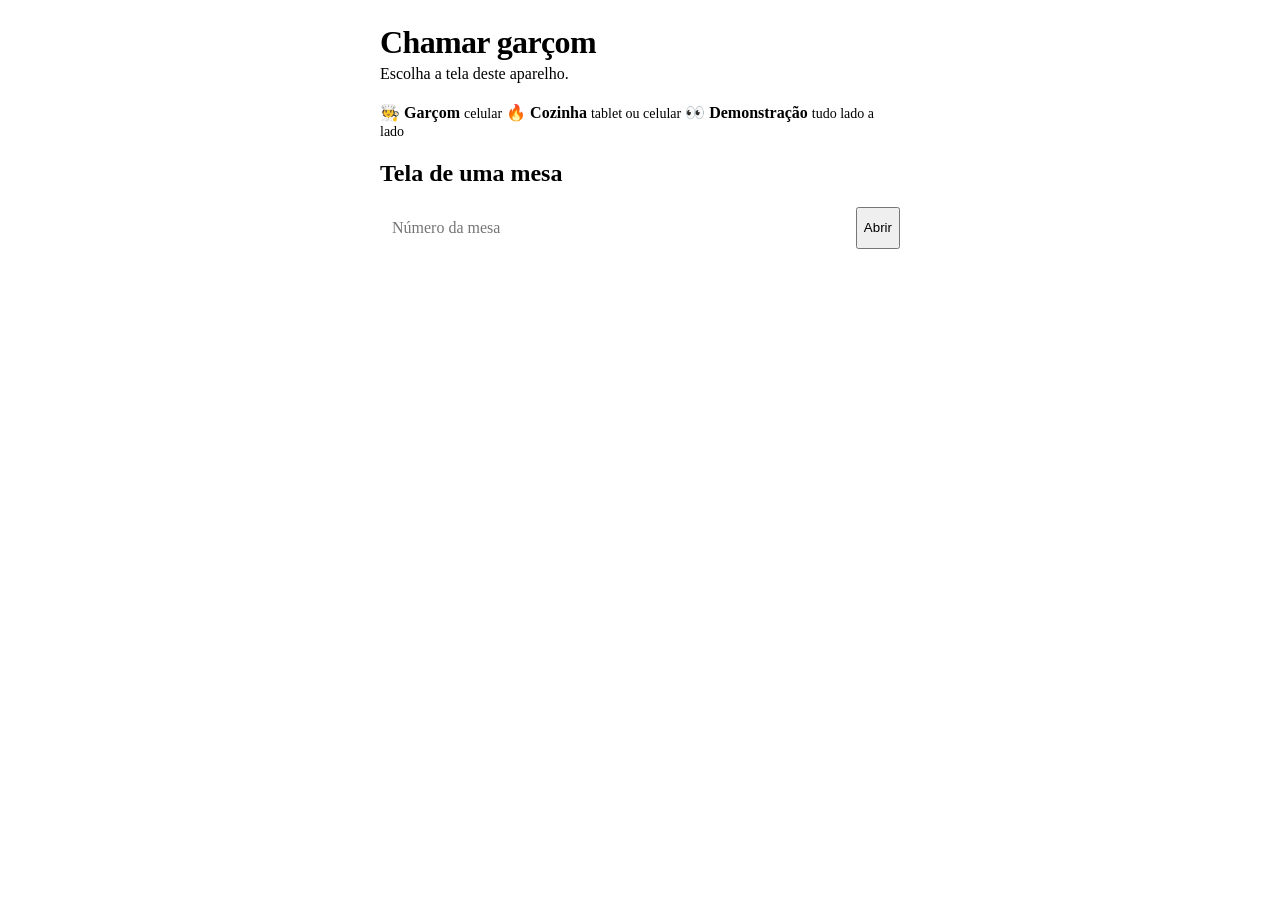
==== web/index.html @ 9ca5567c "Sistema Chamar garçom: mesa, garçom e cozinha com Supabase Co-Authored-By: Claude Opus 5.5 <noreply@" ====
<!doctype html>
<html lang="pt-BR">
<head>
<meta charset="utf-8">
<meta name="viewport" content="width=device-width, initial-scale=1">
<title>Chamar garçom</title>
<link rel="stylesheet" href="/base.css">
<link rel="icon" href="/icone.svg">
<style>
  body { padding: 24px 16px; max-width: 520px; margin: 0 auto; }
  h1 { margin: 0 0 4px; letter-spacing: -.02em; }
  p { color: var(--suave); margin: 0 0 20px; }
  a.cartao { text-decoration: none; color: inherit; flex-direction: row; justify-content: space-between; align-items: center; margin-bottom: 10px; font-weight: 700; }
  a.cartao span { color: var(--suave); font-weight: 500; font-size: 14px; }
  form { display: flex; gap: 8px; }
  input { flex: 1; font: inherit; font-size: 16px; padding: 12px; border-radius: 12px; border: 1.5px solid var(--linha); background: var(--cartao); }
</style>
</head>
<body>
  <h1>Chamar garçom</h1>
  <p>Escolha a tela deste aparelho.</p>
  <a class="cartao" href="/garcom">🧑‍🍳 Garçom <span>celular</span></a>
  <a class="cartao" href="/cozinha">🔥 Cozinha <span>tablet ou celular</span></a>
  <a class="cartao" href="/demo">👀 Demonstração <span>tudo lado a lado</span></a>
  <h2 class="secao">Tela de uma mesa</h2>
  <form onsubmit="location.href='/mesa/' + encodeURIComponent(this.n.value); return false;">
    <input name="n" inputmode="numeric" pattern="\w{1,10}" placeholder="Número da mesa" required>
    <button class="btn marca">Abrir</button>
  </form>
</body>
</html>
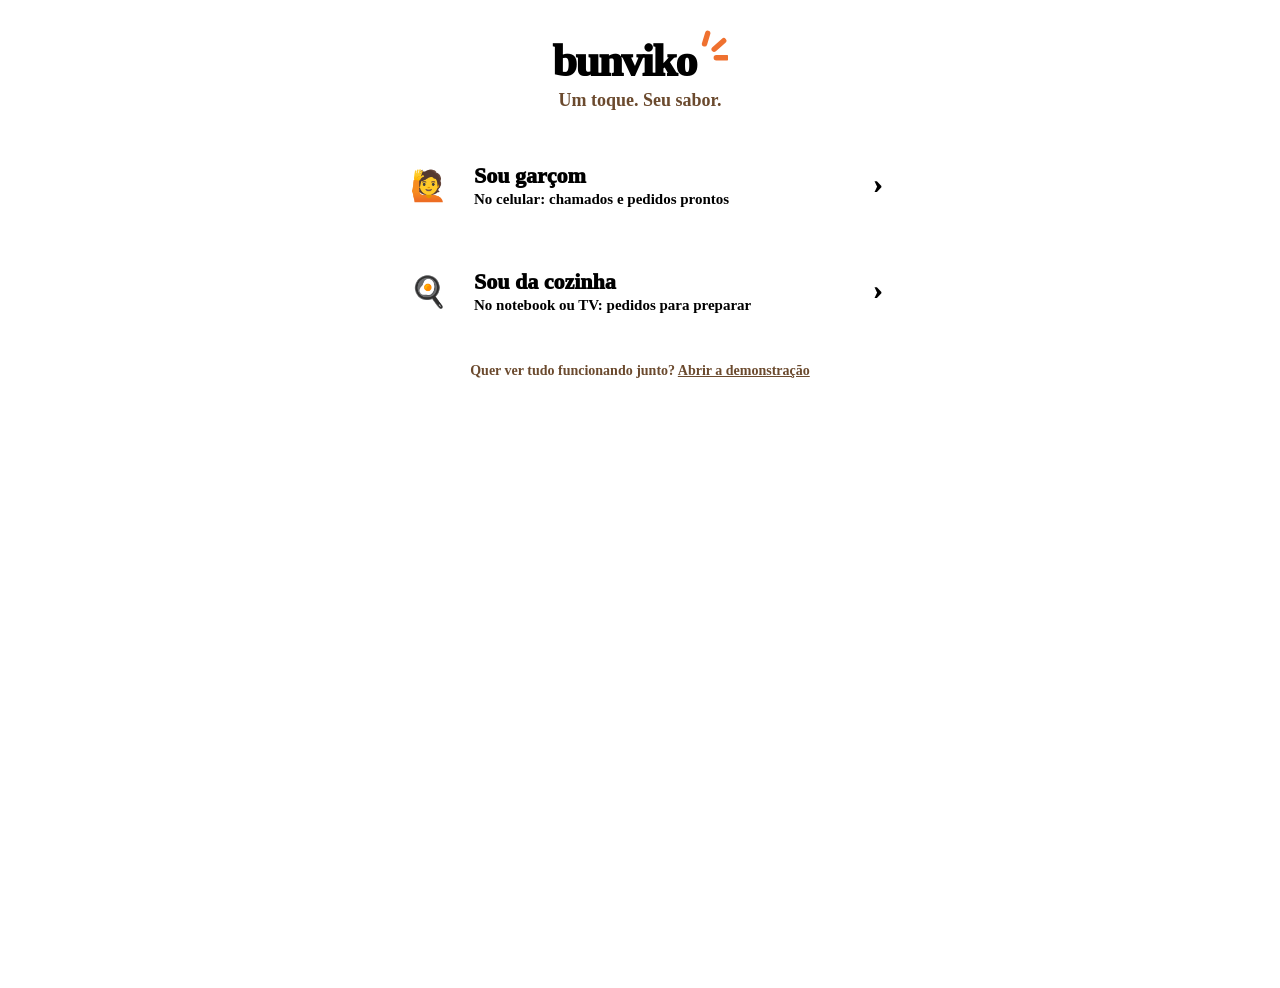
==== commit 1054c3ce: "Página inicial Garçom/Cozinha, vibração forte e alerta grande para o garçom Co-Authored-By: Claude O" ====
--- a/web/index.html
+++ b/web/index.html
@@ -2,30 +2,67 @@
 <html lang="pt-BR">
 <head>
 <meta charset="utf-8">
-<meta name="viewport" content="width=device-width, initial-scale=1">
-<title>Chamar garçom</title>
-<link rel="stylesheet" href="/base.css">
+<meta name="viewport" content="width=device-width, initial-scale=1, viewport-fit=cover">
+<meta name="theme-color" content="#ffcf35">
+<title>Bunviko</title>
+<link rel="stylesheet" href="/comum/base.css">
 <link rel="icon" href="/icone.svg">
+<link rel="apple-touch-icon" href="/apple-touch-icon.png">
 <style>
-  body { padding: 24px 16px; max-width: 520px; margin: 0 auto; }
-  h1 { margin: 0 0 4px; letter-spacing: -.02em; }
-  p { color: var(--suave); margin: 0 0 20px; }
-  a.cartao { text-decoration: none; color: inherit; flex-direction: row; justify-content: space-between; align-items: center; margin-bottom: 10px; font-weight: 700; }
-  a.cartao span { color: var(--suave); font-weight: 500; font-size: 14px; }
-  form { display: flex; gap: 8px; }
-  input { flex: 1; font: inherit; font-size: 16px; padding: 12px; border-radius: 12px; border: 1.5px solid var(--linha); background: var(--cartao); }
+  body { background: var(--amarelo); min-height: 100vh; min-height: 100dvh; position: relative; overflow-x: hidden; }
+  .mancha { position: absolute; pointer-events: none; }
+  .m1 { width: 300px; height: 260px; right: -110px; top: -120px; background: var(--marca); border-radius: 46% 54% 60% 40%; }
+  .m2 { width: 220px; height: 190px; left: -100px; bottom: -80px; background: var(--vermelho); border-radius: 58% 42% 40% 60%; }
+  main { position: relative; max-width: 520px; margin: 0 auto; padding: max(28px, env(safe-area-inset-top)) 20px 40px; text-align: center; }
+  .viko-topo .viko { width: 150px; margin: 0 auto; }
+  .logo { display: inline-flex; align-items: flex-start; font-size: 44px; font-weight: 1000; letter-spacing: -.035em; line-height: 1; margin-top: 4px; }
+  .logo svg { width: 32px; height: 32px; margin-top: -10px; }
+  .slogan { margin: 6px 0 28px; font-size: 18px; font-weight: 900; color: #6b4a2e; }
+  .escolha { display: flex; flex-direction: column; gap: 14px; text-align: left; }
+  .opcao {
+    display: flex; align-items: center; gap: 16px; padding: 16px 18px; border-radius: 24px;
+    background: var(--cartao); color: var(--texto); text-decoration: none;
+    box-shadow: 0 6px 0 var(--amarelo-escuro); transition: transform .08s, box-shadow .08s;
+  }
+  .opcao:active { transform: translateY(6px); box-shadow: 0 0 0 var(--amarelo-escuro); }
+  .opcao .icone {
+    flex: none; width: 60px; height: 60px; border-radius: 18px; display: grid; place-items: center;
+    font-size: 30px; background: var(--marca); box-shadow: 0 4px 0 var(--marca-escura);
+  }
+  .opcao.cozinha .icone { background: var(--vermelho); box-shadow: 0 4px 0 var(--vermelho-escuro); }
+  .opcao b { display: block; font-size: 22px; font-weight: 1000; }
+  .opcao small { display: block; font-size: 15px; font-weight: 800; color: var(--suave); margin-top: 2px; }
+  .opcao .vai { margin-left: auto; font-size: 26px; font-weight: 1000; color: var(--marca); }
+  .extra { margin-top: 26px; font-size: 14px; font-weight: 800; color: #6b4a2e; }
+  .extra a { color: var(--texto); }
 </style>
 </head>
 <body>
-  <h1>Chamar garçom</h1>
-  <p>Escolha a tela deste aparelho.</p>
-  <a class="cartao" href="/garcom">🧑‍🍳 Garçom <span>celular</span></a>
-  <a class="cartao" href="/cozinha">🔥 Cozinha <span>tablet ou celular</span></a>
-  <a class="cartao" href="/demo">👀 Demonstração <span>tudo lado a lado</span></a>
-  <h2 class="secao">Tela de uma mesa</h2>
-  <form onsubmit="location.href='/mesa/' + encodeURIComponent(this.n.value); return false;">
-    <input name="n" inputmode="numeric" pattern="\w{1,10}" placeholder="Número da mesa" required>
-    <button class="btn marca">Abrir</button>
-  </form>
+  <div class="mancha m1"></div><div class="mancha m2"></div>
+  <main>
+    <div class="viko-topo" id="viko"></div>
+    <div class="logo">bunviko<svg viewBox="0 0 30 30" aria-hidden="true"><path d="M8 13 L11 3 M17 18 L26 10 M19 26 L29 26" stroke="#EF7130" stroke-width="5" stroke-linecap="round"/></svg></div>
+    <p class="slogan">Um toque. Seu sabor.</p>
+
+    <nav class="escolha">
+      <a class="opcao" href="/garcom">
+        <span class="icone">🙋</span>
+        <span><b>Sou garçom</b><small>No celular: chamados e pedidos prontos</small></span>
+        <span class="vai">›</span>
+      </a>
+      <a class="opcao cozinha" href="/cozinha">
+        <span class="icone">🍳</span>
+        <span><b>Sou da cozinha</b><small>No notebook ou TV: pedidos para preparar</small></span>
+        <span class="vai">›</span>
+      </a>
+    </nav>
+
+    <p class="extra">Quer ver tudo funcionando junto? <a href="/demo">Abrir a demonstração</a></p>
+  </main>
+<script type="module">
+  import { viko, piscar } from "/comum/viko.js";
+  document.getElementById("viko").innerHTML = viko({ humor: "feliz" });
+  piscar();
+</script>
 </body>
 </html>
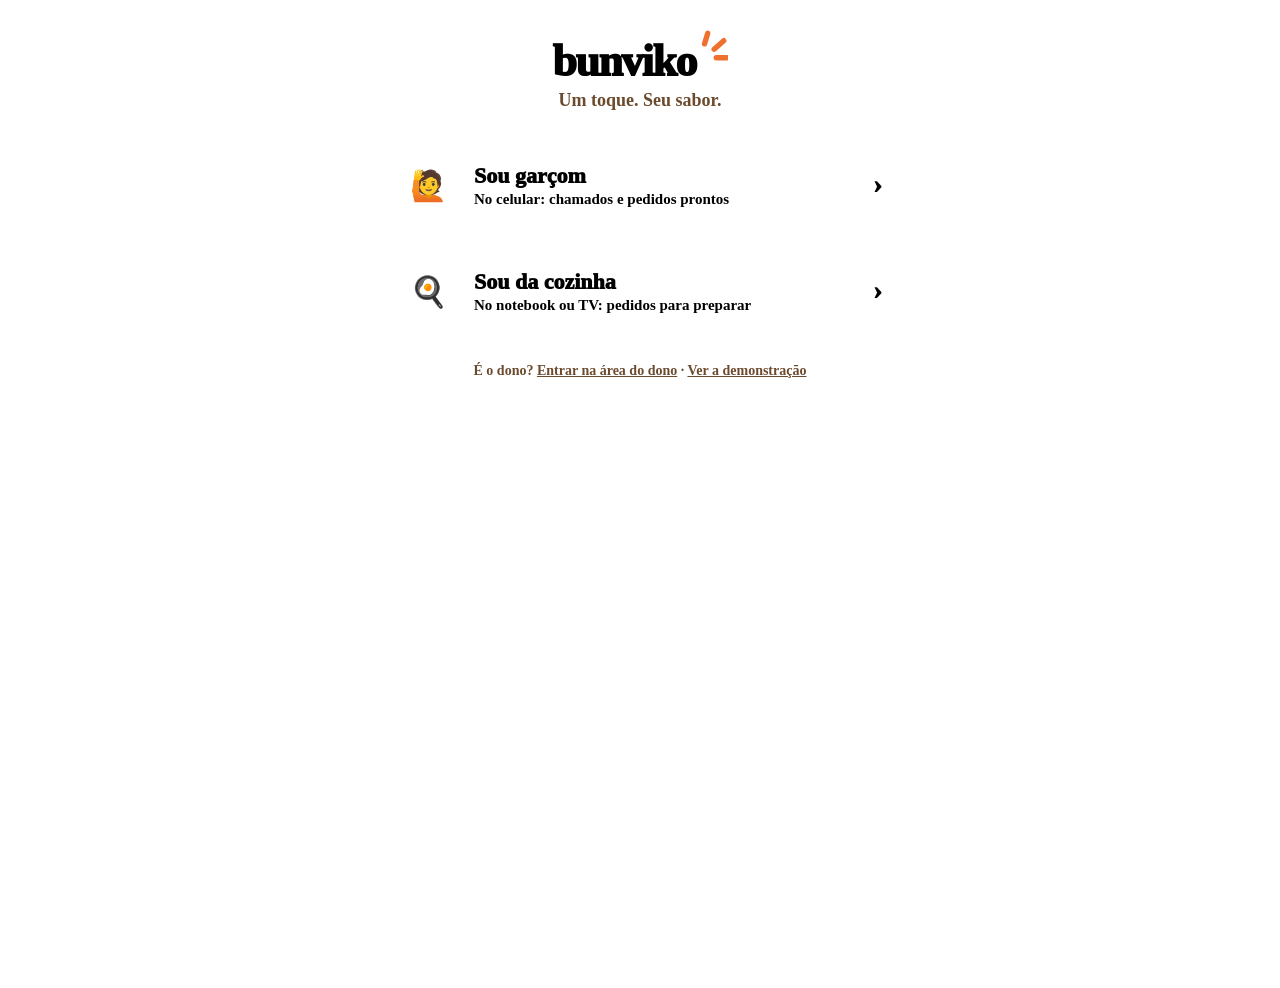
==== commit bffa3116: "Área do dono com login e cadastro de aparelhos por QR Code Co-Authored-By: Claude Opus 5.5 <noreply@" ====
--- a/web/index.html
+++ b/web/index.html
@@ -57,7 +57,7 @@
       </a>
     </nav>
 
-    <p class="extra">Quer ver tudo funcionando junto? <a href="/demo">Abrir a demonstração</a></p>
+    <p class="extra">É o dono? <a href="/dono">Entrar na área do dono</a> · <a href="/demo">Ver a demonstração</a></p>
   </main>
 <script type="module">
   import { viko, piscar } from "/comum/viko.js";
